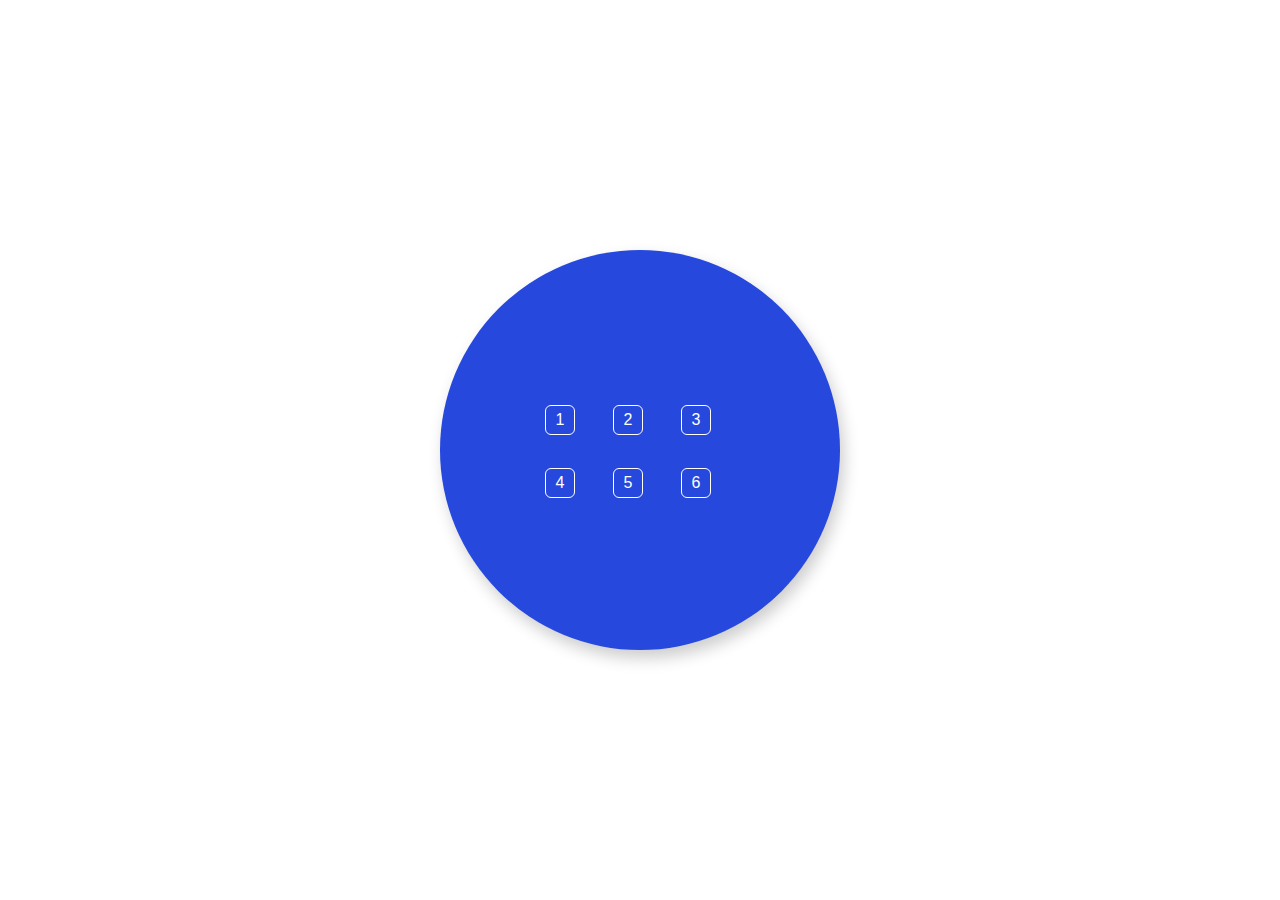
==== week1/week1_2.html @ a17927b2 "240325" ====
<html>
    <head>

    </head>
    <body>
        <div class="frame">
            <div class="center">
                <div class="pagination">
                    <input type="radio" name="page">
                    <input type="radio" name="page">
                    <input type="radio" name="page">
                    <input type="radio" name="page">
                    <input type="radio" name="page">
                    <input type="radio" name="page">
                </div>
            </div>
        </div>
  
  <style>  
  .frame{
    width: 400px;
    height: 400px;
    background: #2648dd;
    position: relative;
    top: 50%;
    left: 50%;
    transform: translate(-50%, -50%);
    overflow: hidden;
    box-shadow: 4px 8px 16px 0px rgba(0,0,0,0.2);
    border-radius: 50%;
  }
  
  .center{
    position: fixed;
    top: 50%;
    left: 50%;
    transform: translate(-50%, -50%);
  }
  
  .pagination{
    display: flex; /*요소 1열 배치*/
    gap: 30px;
    counter-reset:page;
    flex-wrap : wrap;
  }
  
  input[type=radio]{
    appearance: none;
    outline: none;
  }
  
  .pagination input{
    position: relative;
    cursor:pointer;
    width: 30px;
    height: 30px;
    border-radius: 20%;
    text-align: center;
    border: 1px solid #fff;
    color: #fff;
    transition: background .3s ease-in-out;
    
  }
  .pagination input::before {
    counter-increment: page;
    content: counter(page);
    font-size: 16px;
    font-weight: 400;
    line-height: 27px;
    background: inherit;
    color: inherit;
    background: none;
    transition: color .5s ease-in-out;
  }
  .pagination input::after {
     display: block;
     content: "";
     position: absolute;
     z-index: -1;
     top: -1px;
     left: -1px;
     right: -1px;
     bottom: -1px;
     border-radius: 20%;
     background: #fff;
     transform: scale(0);
     transition: transform .5s ease-in-out;
  }
  .pagination input:hover {
     background: rgb(26, 44, 98);
  }
  .pagination input:checked {
    color: #2648dd;
    background: none;
  }
  .pagination input:checked::after {
    transform: scale(1);
  }
  </style>
  </body>
  
</html>
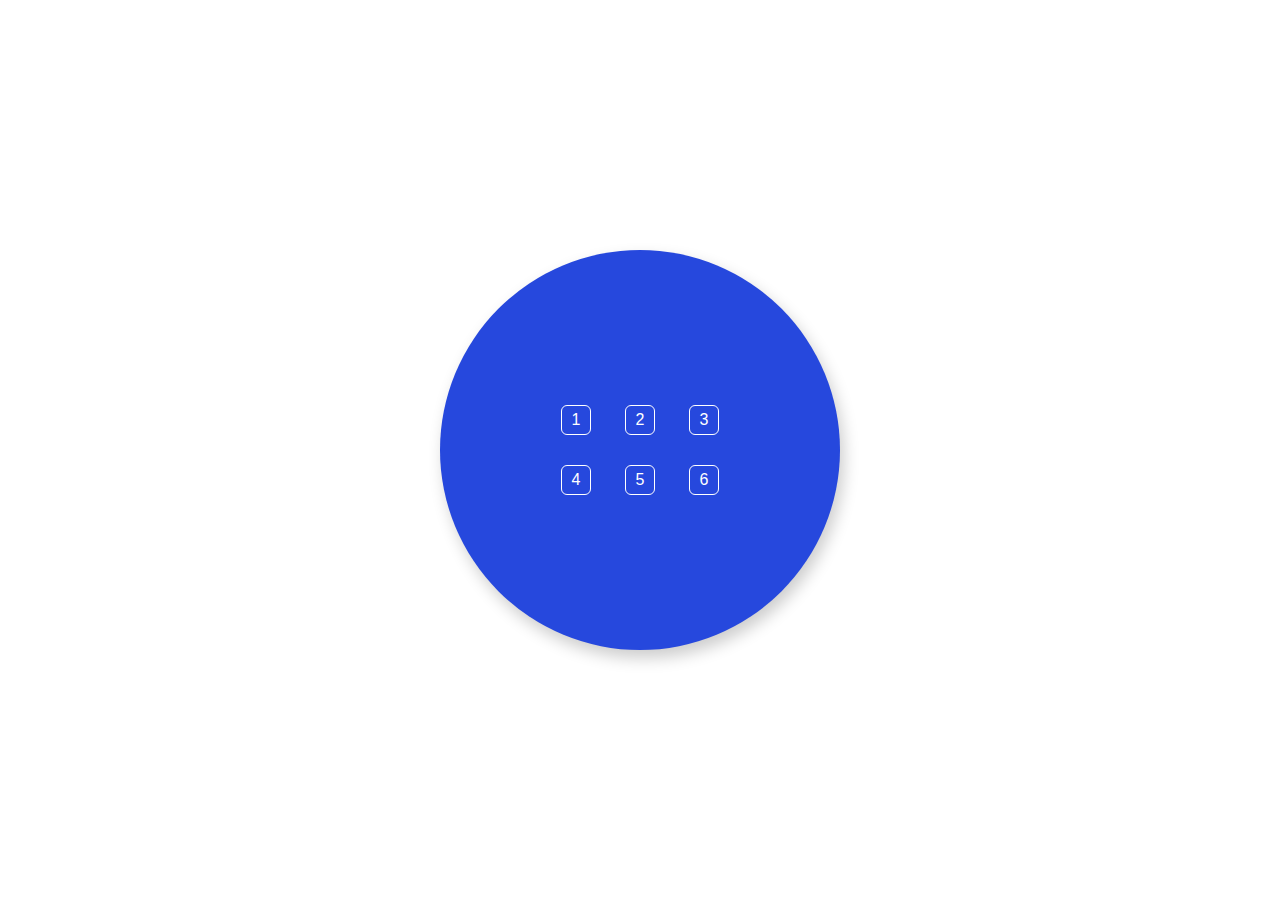
==== commit 3b9c670c: "240325-2" ====
--- a/week1/week1_2.html
+++ b/week1/week1_2.html
@@ -6,12 +6,13 @@
         <div class="frame">
             <div class="center">
                 <div class="pagination">
-                    <input type="radio" name="page">
-                    <input type="radio" name="page">
-                    <input type="radio" name="page">
-                    <input type="radio" name="page">
-                    <input type="radio" name="page">
-                    <input type="radio" name="page">
+                    <input class="index" type="radio" name="page">
+                    <input class="index" type="radio" name="page">
+                    <input class="index" type="radio" name="page">
+                    <br>
+                    <input class="index" type="radio" name="page">
+                    <input class="index" type="radio" name="page">
+                    <input class="index" type="radio" name="page">
                 </div>
             </div>
         </div>
@@ -38,10 +39,11 @@
   }
   
   .pagination{
-    display: flex; /*요소 1열 배치*/
-    gap: 30px;
     counter-reset:page;
-    flex-wrap : wrap;
+  }
+
+  .pagination .index{
+    margin: 15px;
   }
   
   input[type=radio]{
@@ -84,7 +86,7 @@
      border-radius: 20%;
      background: #fff;
      transform: scale(0);
-     transition: transform .5s ease-in-out;
+     transition: transform .3s ease-in-out;
   }
   .pagination input:hover {
      background: rgb(26, 44, 98);
